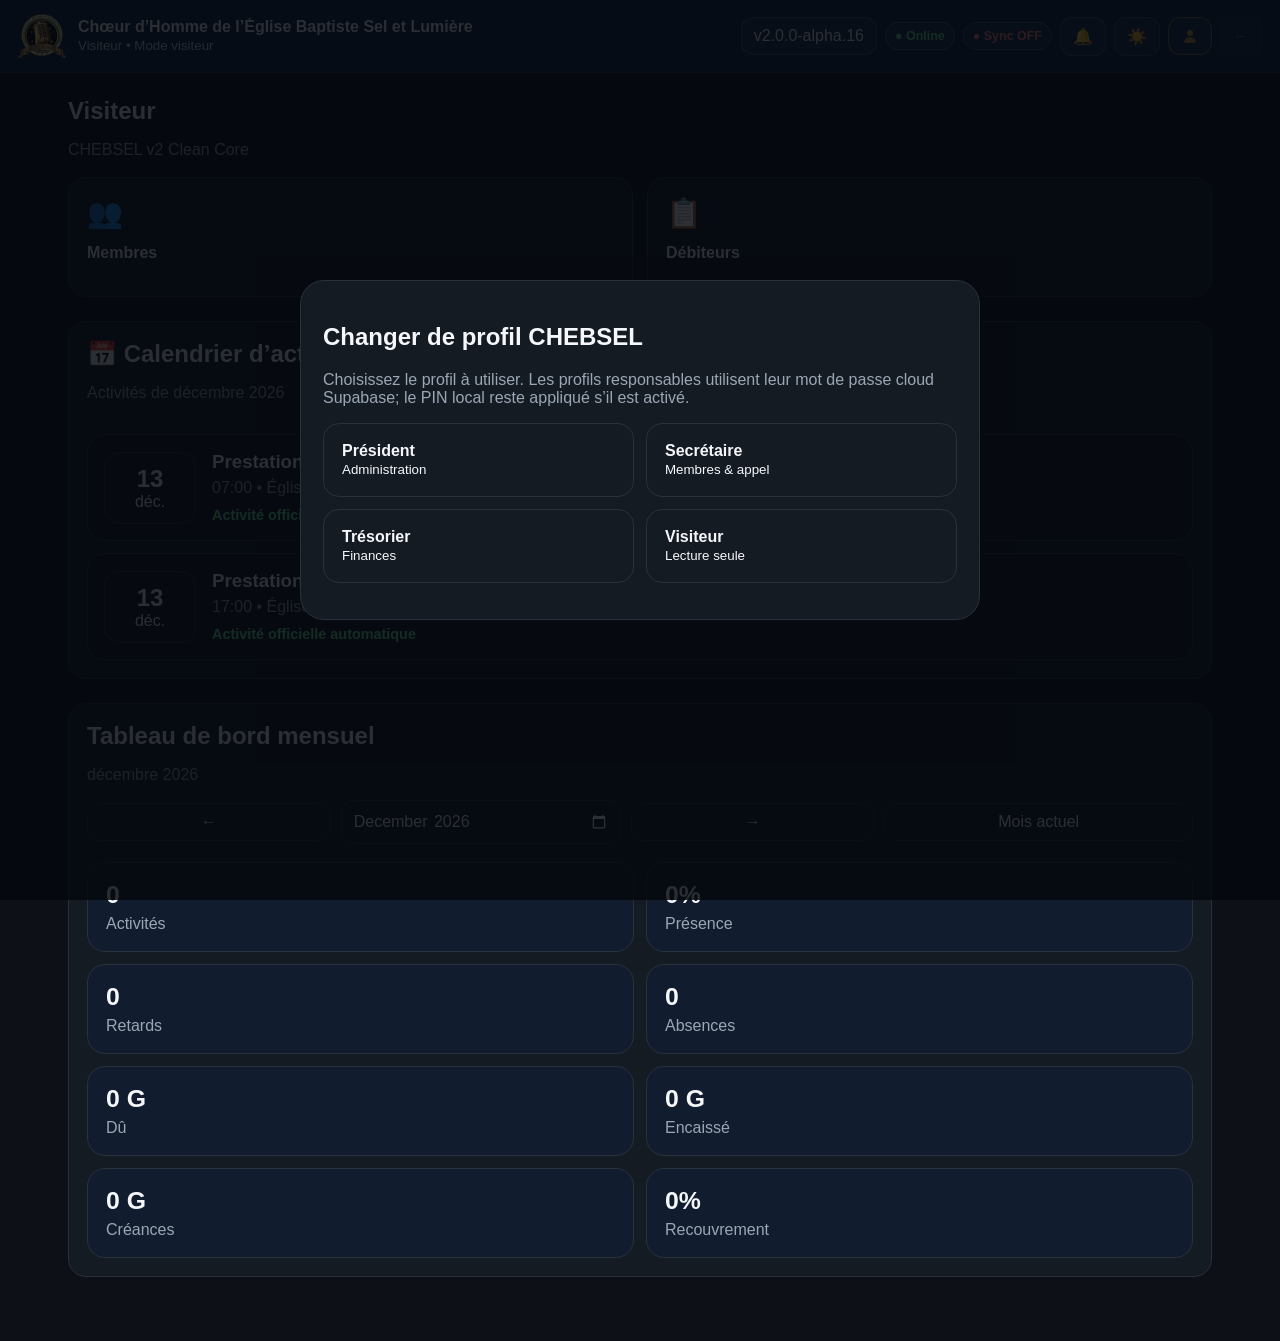
==== index.html @ 2fdabc0b "CHEBSEL v2 clean core: align index with alpha.16" ====
<!doctype html>
<html lang="fr">
<head>
  <meta charset="utf-8">
  <meta name="viewport" content="width=device-width,initial-scale=1,viewport-fit=cover">
  <meta name="theme-color" content="#102644">
  <title>CHEBSEL v2.0.0-alpha.16 — Clean Core</title>
  <link rel="manifest" href="./manifest.webmanifest">
  <link rel="icon" href="./icons/icon-192.png">
  <link rel="apple-touch-icon" href="./icons/icon-192.png">
  <link rel="stylesheet" href="./css/v2.css">
  <link rel="stylesheet" href="./css/attendance-v2.css">
  <link rel="stylesheet" href="./css/finance-v2.css">
  <link rel="stylesheet" href="./css/admin-v2.css">
  <link rel="stylesheet" href="./css/receipts-v2.css">
  <link rel="stylesheet" href="./css/history-dashboards.css">
  <link rel="stylesheet" href="./css/home-dashboard.css">
</head>
<body>
  <div id="splash" class="splash" aria-live="polite"><div class="splash-card"><img class="splash-logo" src="./icons/chebsel-logo.png" alt="CHEBSEL"><h1>CHEBSEL</h1><p class="muted">Chargement…</p></div></div>
  <div class="app-shell"><header class="topbar"><div class="brand"><img src="./icons/chebsel-logo.png" alt="Logo CHEBSEL"><div class="brand-copy"><strong>Chœur d’Homme de l’Église Baptiste Sel et Lumière</strong><small><span id="roleLabel">CHEBSEL</span> • <span id="userLabel">Chargement…</span></small></div></div><div class="top-actions"><span class="chip" id="versionChip">v2</span><span class="status-indicator" id="onlineStatus" role="status" aria-label="État réseau">● Online</span><span class="status-indicator" id="syncStatusIndicator" role="status" aria-label="État synchronisation">● Sync OFF</span><button class="icon-btn" id="notificationBtn" type="button" aria-label="Notifications" title="Notifications">🔔</button><button class="icon-btn" id="themeToggleBtn" type="button" aria-label="Mode jour / nuit" title="Mode jour / nuit">☀️</button><button class="icon-btn profile-btn" id="profileSwitchBtn" type="button" aria-label="Changer de profil" title="Changer de profil"><svg class="profile-svg" viewBox="0 0 24 24" aria-hidden="true"><circle cx="12" cy="8" r="4" fill="currentColor"></circle><path d="M4 21c.7-5 3.5-7.5 8-7.5S19.3 16 20 21" fill="currentColor"></path></svg></button><button class="icon-btn" id="globalBackBtn" type="button" aria-label="Retour" title="Retour">←</button></div></header><main class="app-main" id="appOutlet" aria-live="polite"></main></div>
  <div id="rolePicker" class="role-picker" hidden><div class="role-box"><h2>Changer de profil CHEBSEL</h2><p class="muted">Choisissez le profil à utiliser. Les profils responsables utilisent leur mot de passe cloud Supabase; le PIN local reste appliqué s’il est activé.</p><div class="role-grid" style="margin-top:16px"><button type="button" data-role="president" data-name="Président"><b>Président</b><br><small>Administration</small></button><button type="button" data-role="secretary" data-name="Secrétaire"><b>Secrétaire</b><br><small>Membres & appel</small></button><button type="button" data-role="treasurer" data-name="Trésorier"><b>Trésorier</b><br><small>Finances</small></button><button type="button" data-role="visitor" data-name="Visiteur"><b>Visiteur</b><br><small>Lecture seule</small></button></div><div class="dialog-actions" style="margin-top:14px"><button type="button" class="btn secondary" id="closeRolePickerBtn">Annuler</button></div></div></div>
  <div id="updateBanner" class="update-banner" hidden><span>Nouvelle version CHEBSEL disponible.</span><button type="button" data-update>Mizajou</button></div>
  <script type="module" src="./js/v2/app.js"></script>
  <script type="module" src="./js/v2/receipts.js"></script>
</body>
</html>
---- css/v2.css ----
:root{color-scheme:dark;--bg:#0d1117;--panel:#151b23;--navy:#102644;--gold:#c59d3f;--text:#f5f7fb;--muted:#9ba7b4;--line:#29313d;--radius:18px}[data-theme="light"]{color-scheme:light;--bg:#f4f6f9;--panel:#ffffff;--navy:#102644;--gold:#c59d3f;--text:#172033;--muted:#667085;--line:#d9dee7}*{box-sizing:border-box}html,body{margin:0;min-height:100%;background:var(--bg);color:var(--text);font-family:Inter,Segoe UI,Arial,sans-serif}button,input,select,textarea{font:inherit}.topbar{position:sticky;top:0;z-index:20;background:var(--navy);border-bottom:1px solid rgba(255,255,255,.08);padding:12px 18px;display:flex;align-items:center;justify-content:space-between;gap:12px;color:#f5f7fb}.brand{display:flex;align-items:center;gap:12px;min-width:0}.brand img{width:48px;height:48px;object-fit:contain}.brand-copy{min-width:0}.brand-copy strong{display:block;white-space:nowrap;overflow:hidden;text-overflow:ellipsis}.brand-copy small{color:#cbd5e1}.muted{color:var(--muted)}.top-actions,.member-actions{display:flex;align-items:center;gap:8px}.top-actions{flex-wrap:nowrap;white-space:nowrap}.member-actions{flex-wrap:wrap}.chip,.icon-btn,.btn{border:1px solid rgba(255,255,255,.15);background:rgba(255,255,255,.06);color:inherit;border-radius:12px;padding:9px 12px}.topbar .icon-btn,.topbar .chip{color:#f5f7fb}.btn,.icon-btn{cursor:pointer}.btn.primary{background:var(--gold);color:#111;border-color:var(--gold);font-weight:800}.btn.secondary{background:var(--panel);color:var(--text);border-color:var(--line)}.btn.warning{background:#5a3d00;color:#ffd76a;border-color:#5a3d00}.btn.danger{background:#5a1717;color:#ffb2b2;border-color:#5a1717}.icon-btn:disabled{opacity:.35;cursor:default}.status-indicator{display:inline-flex;align-items:center;gap:4px;padding:7px 9px;border:1px solid rgba(255,255,255,.14);border-radius:999px;font-size:.78rem;font-weight:800;line-height:1;background:rgba(255,255,255,.05)}.status-indicator[data-state="on"]{color:#64e58f}.status-indicator[data-state="off"]{color:#ff7b7b}.profile-btn{color:var(--gold)!important;border-color:rgba(197,157,63,.55)!important}.profile-svg{width:18px;height:18px;display:block}.app-main{max-width:1180px;margin:0 auto;padding:24px 18px 64px}.page-head{margin-bottom:18px}.split-head{display:flex;justify-content:space-between;gap:12px;align-items:flex-start}.page-head h1{margin:0 0 6px}.menu-grid{display:grid;grid-template-columns:repeat(auto-fit,minmax(190px,1fr));gap:14px}.menu-card{min-height:120px;text-align:left;border:1px solid var(--line);background:var(--panel);color:var(--text);border-radius:var(--radius);padding:18px;cursor:pointer;display:flex;flex-direction:column;gap:14px}.menu-icon{font-size:1.8rem}.menu-label{font-weight:800}.panel,.member-card{border:1px solid var(--line);background:var(--panel);border-radius:var(--radius);padding:18px}.splash{position:fixed;inset:0;z-index:100;background:var(--bg);display:grid;place-items:center}.splash-card{text-align:center}.splash-logo{width:96px;height:96px;object-fit:contain}.role-picker{position:fixed;inset:0;z-index:90;background:rgba(4,8,14,.84);display:grid;place-items:center;padding:18px}.role-picker[hidden],.splash[hidden],.update-banner[hidden]{display:none!important}.role-box{width:min(680px,100%);background:var(--panel);color:var(--text);border:1px solid var(--line);border-radius:24px;padding:22px}.role-grid{display:grid;grid-template-columns:repeat(2,minmax(0,1fr));gap:12px}.role-grid button{border:1px solid var(--line);background:var(--panel);color:var(--text);border-radius:16px;padding:18px;text-align:left;cursor:pointer}.update-banner{position:fixed;left:50%;bottom:18px;transform:translateX(-50%);z-index:80;background:#fff;color:#111;border-radius:14px;padding:10px 12px;display:flex;align-items:center;gap:12px}.member-toolbar{display:grid;grid-template-columns:1fr 220px;gap:12px;margin-bottom:12px}.member-toolbar input,.member-toolbar select,.form-grid input,.form-grid select,.form-grid textarea,.panel input,.panel select,.panel textarea{width:100%;background:var(--panel);color:var(--text);border:1px solid var(--line);border-radius:12px;padding:11px}.member-list{display:grid;gap:18px}.member-card-head{display:flex;justify-content:space-between;gap:12px}.member-card h3{margin:0 0 6px;font-size:1.4rem}.member-card-large{padding:22px}.status-badge{padding:0;border:0;background:transparent!important;border-radius:0;font-size:.9rem;font-weight:800}.is-active{color:#64e58f}.is-inactive{color:#ff7b7b}.member-stats{display:grid;grid-template-columns:repeat(5,1fr);gap:8px;margin:14px 0}.member-stats-4{grid-template-columns:repeat(2,minmax(0,1fr));gap:12px}.member-stat{background:color-mix(in srgb,var(--panel) 82%,var(--bg));border:1px solid var(--line);border-radius:16px;padding:18px;text-align:center}.member-stat b,.member-stat span{display:block}.member-stat b{font-size:1.45rem}.member-stat span{font-size:.9rem;color:var(--muted);margin-top:6px}.member-actions-wide{display:grid;grid-template-columns:repeat(4,minmax(0,1fr));gap:10px}.member-actions-wide .btn{width:100%;font-size:1rem}.profile-grid{display:grid;grid-template-columns:repeat(auto-fit,minmax(190px,1fr));gap:12px;margin-bottom:12px}.profile-field span,.profile-field strong{display:block}.member-dialog{width:min(760px,calc(100% - 24px));border:1px solid var(--line);background:var(--panel);color:var(--text);border-radius:20px;padding:20px}.member-dialog::backdrop{background:rgba(0,0,0,.7)}.dialog-head,.dialog-actions{display:flex;justify-content:space-between;gap:12px;align-items:center}.form-grid{display:grid;grid-template-columns:1fr 1fr;gap:12px;margin:18px 0}.form-grid label{display:grid;gap:6px}.form-grid .wide{grid-column:1/-1}.icon-close{border:0;background:transparent;color:var(--text);font-size:1.6rem}.report-actions{display:flex;gap:10px;flex-wrap:wrap;margin:12px 0}.report-kpis{display:grid;grid-template-columns:repeat(auto-fit,minmax(130px,1fr));gap:10px;margin:14px 0}.report-kpi{border:1px solid var(--line);border-radius:14px;padding:12px;background:color-mix(in srgb,var(--panel) 88%,var(--bg))}.report-kpi b,.report-kpi span{display:block}.report-kpi span{color:var(--muted);font-size:.82rem;margin-top:4px}.report-table-wrap{overflow:auto;border:1px solid var(--line);border-radius:14px}.report-table{width:100%;border-collapse:collapse;min-width:760px}.report-table th,.report-table td{padding:9px 10px;border-bottom:1px solid var(--line);text-align:left;white-space:nowrap}.report-table th{background:color-mix(in srgb,var(--panel) 75%,var(--bg));position:sticky;top:0}.monthly-workflow,.report-output{display:grid;gap:12px;margin-top:12px}.monthly-status{display:flex;justify-content:space-between;align-items:center;gap:12px;flex-wrap:wrap}.monthly-status h3{margin:0 0 4px}.monthly-submit{margin-top:16px}.admin-controls{display:flex;gap:12px;align-items:end;flex-wrap:wrap}.notification-badge{position:absolute;transform:translate(5px,-8px);background:#d92d20;color:#fff;border-radius:999px;min-width:18px;height:18px;font-size:11px;display:inline-grid;place-items:center}.icon-btn{position:relative}.home-calendar,.monthly-board{margin-top:24px}.home-calendar h2,.monthly-board h2{margin:0 0 6px}.calendar-list{display:grid;gap:12px;margin-top:16px}.calendar-card{display:grid;grid-template-columns:92px 1fr auto;gap:16px;align-items:center;background:color-mix(in srgb,var(--panel) 88%,var(--bg));border:1px solid var(--line);border-radius:18px;padding:16px}.calendar-date{border:1px solid var(--line);border-radius:16px;text-align:center;padding:12px}.calendar-date strong,.calendar-date span{display:block}.calendar-date strong{font-size:1.5rem}.calendar-copy h3{margin:0 0 6px}.calendar-copy p{margin:0}.calendar-actions{display:flex;gap:8px;flex-wrap:wrap}.month-picker{max-width:260px;margin:10px 0 16px}.monthly-kpis{display:grid;grid-template-columns:repeat(2,minmax(0,1fr));gap:12px}.monthly-kpi{background:#111d2e;border:1px solid var(--line);border-radius:18px;padding:18px}.monthly-kpi strong,.monthly-kpi span{display:block}.monthly-kpi strong{font-size:1.55rem}.monthly-kpi span{color:var(--muted);margin-top:6px}[data-theme="light"] .monthly-kpi{background:#f7f9fc}@media(max-width:760px){.topbar{padding:9px 10px;flex-direction:column;align-items:stretch;gap:7px}.brand img{width:38px;height:38px}.brand-copy small{display:none}.brand-copy strong{font-size:.9rem}.top-actions{width:100%;justify-content:space-between;gap:4px}.chip{display:none}.status-indicator{font-size:.68rem;padding:6px 7px}.top-actions .icon-btn{padding:7px 8px;min-width:34px;display:inline-grid;place-items:center}.profile-svg{width:17px;height:17px}.app-main{padding:18px 12px 72px}.role-grid,.form-grid{grid-template-columns:1fr}.menu-grid{grid-template-columns:1fr 1fr}.member-toolbar{grid-template-columns:1fr}.member-stats{grid-template-columns:repeat(2,1fr)}.member-actions-wide{grid-template-columns:repeat(2,1fr)}.split-head{flex-direction:column}.monthly-status{align-items:flex-start;flex-direction:column}.calendar-card{grid-template-columns:72px 1fr}.calendar-actions{grid-column:1/-1}.calendar-actions .btn{flex:1}}@media(max-width:420px){.menu-grid{grid-template-columns:1fr}.brand-copy strong{max-width:100%;font-size:.82rem}.member-actions-wide{grid-template-columns:1fr 1fr}.status-indicator{font-size:.62rem;padding:5px 5px}.top-actions .icon-btn{padding:6px 7px;min-width:31px}}
---- css/attendance-v2.css ----
.attendance-meta{display:grid;grid-template-columns:repeat(2,minmax(0,1fr));gap:12px;margin-bottom:14px}.form-field{display:flex;flex-direction:column;gap:6px;color:var(--muted);font-size:.86rem}.form-field input,.form-field select{width:100%;border:1px solid var(--line);background:#0f151d;color:var(--text);border-radius:12px;padding:11px 12px}.attendance-live-summary{border:1px solid var(--line);background:#101722;color:var(--text);border-radius:14px;padding:12px 14px;margin:12px 0;font-weight:750}.attendance-list{display:grid;gap:10px}.attendance-row{display:grid;grid-template-columns:minmax(170px,1fr) 210px 130px 120px minmax(190px,1fr);gap:10px;align-items:center;border:1px solid var(--line);background:var(--panel);border-radius:16px;padding:12px}.attendance-person{display:flex;flex-direction:column;gap:4px}.attendance-row select,.attendance-row input{width:100%;border:1px solid var(--line);background:#0f151d;color:var(--text);border-radius:11px;padding:10px 11px}.attendance-row input[readonly]{opacity:.82}.sticky-save-bar{position:sticky;bottom:10px;z-index:10;display:flex;flex-wrap:wrap;gap:10px;justify-content:flex-end;margin-top:14px;padding:10px;border:1px solid var(--line);border-radius:15px;background:rgba(16,23,34,.96);backdrop-filter:blur(10px)}.attendance-history-list{display:grid;gap:10px}.history-call{display:flex;align-items:center;justify-content:space-between;gap:14px}.history-call h3{margin:0 0 5px}.settings-form{display:grid;grid-template-columns:repeat(2,minmax(0,1fr));gap:12px;margin-bottom:12px}.punctuality-health{margin:12px 0}.health-chart{height:210px;display:flex;align-items:flex-end;gap:14px;padding:18px 8px 4px;margin-top:14px;border-top:1px solid var(--line)}.health-col{flex:1;min-width:42px;height:100%;display:flex;flex-direction:column;justify-content:flex-end;align-items:center;gap:6px}.health-col b{font-size:.78rem}.health-col span{font-size:.75rem;color:var(--muted)}.health-bar{width:min(54px,80%);min-height:4px;border-radius:8px 8px 3px 3px;background:var(--gold);transition:height .2s ease}.route-loading{text-align:center;color:var(--muted)}@media(max-width:980px){.attendance-row{grid-template-columns:minmax(160px,1fr) 200px 120px 110px}.attendance-row>input:last-child{grid-column:1/-1}}@media(max-width:800px){.attendance-row{grid-template-columns:1fr 1fr}.attendance-person{grid-column:1/-1}.attendance-row>input:last-child{grid-column:1/-1}.attendance-meta,.settings-form{grid-template-columns:1fr}.history-call{align-items:stretch;flex-direction:column}.history-call .btn{align-self:flex-start}.health-chart{gap:7px}}@media(max-width:520px){.attendance-row{grid-template-columns:1fr;padding:10px}.attendance-person,.attendance-row>input:last-child{grid-column:auto}.sticky-save-bar{bottom:6px}.sticky-save-bar .btn{flex:1 1 150px}.attendance-live-summary{font-size:.9rem}.health-chart{height:180px;overflow-x:auto;justify-content:flex-start}.health-col{min-width:54px}}
---- css/finance-v2.css ----
.finance-form{margin-bottom:14px}.finance-search{width:100%;max-width:420px;border:1px solid var(--line);background:#0f151d;color:var(--text);border-radius:12px;padding:11px 12px;margin-bottom:14px}.debtor-list,.finance-list,.finance-history,.finance-report{display:grid;gap:12px}.debtor-row,.finance-row{display:flex;align-items:center;justify-content:space-between;gap:14px}.debt-amount{font-size:1.05rem}.bar-chart{display:grid;gap:12px;margin-top:16px}.bar-row{display:grid;grid-template-columns:90px 1fr 110px;align-items:center;gap:10px}.bar-track{height:12px;border-radius:999px;background:#0f151d;overflow:hidden;border:1px solid var(--line)}.bar-track i{display:block;height:100%;background:var(--gold);border-radius:999px}.report-controls{display:flex;align-items:end;gap:12px;flex-wrap:wrap;margin-bottom:14px}.report-controls label{display:grid;gap:6px;color:var(--muted)}.report-controls input{border:1px solid var(--line);background:#0f151d;color:var(--text);border-radius:11px;padding:9px 10px}.expense-entry-form{margin-bottom:14px}.expense-card{display:flex;align-items:flex-start;justify-content:space-between;gap:16px}.expense-copy{display:grid;gap:5px}.expense-actions{display:flex;align-items:center;gap:12px;flex-wrap:wrap}.finance-report-document{overflow:hidden}.report-title h2{margin:0}.report-title p{color:var(--muted);margin:6px 0 0}.report-summary{display:grid;grid-template-columns:repeat(3,minmax(0,1fr));gap:10px;margin:16px 0}.report-summary>div{background:#0f151d;border:1px solid var(--line);border-radius:14px;padding:14px;display:grid;gap:4px}.report-summary b{font-size:1.2rem}.report-summary span{color:var(--muted)}.table-wrap{overflow:auto}.finance-report-table{width:100%;border-collapse:collapse;min-width:650px}.finance-report-table th,.finance-report-table td{padding:10px;border-bottom:1px solid var(--line);text-align:left;vertical-align:top}.finance-report-table th{color:var(--muted);font-size:.82rem}.finance-report-table td:last-child,.finance-report-table th:last-child{text-align:right;white-space:nowrap}@media(max-width:600px){.debtor-row,.finance-row{align-items:flex-start;flex-direction:column}.bar-row{grid-template-columns:70px 1fr}.bar-row b{grid-column:2}.report-controls{align-items:stretch;flex-direction:column}.report-controls .btn{width:100%}.expense-card{flex-direction:column}.expense-actions{width:100%;justify-content:space-between}.report-summary{grid-template-columns:1fr}}
---- css/admin-v2.css ----
html[data-theme="light"]{--bg:#f4f6f9;--panel:#fff;--navy:#102644;--gold:#b88622;--text:#172033;--muted:#667085;--line:#d8dee8;color-scheme:light}html[data-theme="light"] body{background:var(--bg);color:var(--text)}html[data-theme="light"] .menu-card,html[data-theme="light"] .panel,html[data-theme="light"] .member-card,html[data-theme="light"] .role-box{background:#fff;color:var(--text)}html[data-theme="light"] input,html[data-theme="light"] select,html[data-theme="light"] textarea{background:#fff!important;color:var(--text)!important}.notification-badge{position:absolute;top:-5px;right:-5px;min-width:19px;height:19px;padding:0 5px;border-radius:999px;background:#dc3545;color:#fff;font-size:.7rem;font-weight:800;display:grid;place-items:center;border:2px solid var(--navy)}#notificationBtn{position:relative}#notificationBtn.has-unread{border-color:#ff8794}.admin-list{display:grid;gap:12px}.admin-controls{display:flex;gap:10px;flex-wrap:wrap;margin-bottom:14px}.admin-controls input,.admin-controls select{border:1px solid var(--line);background:#0f151d;color:var(--text);border-radius:12px;padding:10px 12px}.admin-kpis{display:grid;grid-template-columns:repeat(6,minmax(0,1fr));gap:10px;margin-bottom:14px}.admin-kpi span,.admin-kpi strong{display:block}.admin-kpi strong{font-size:1.15rem;margin-top:5px}.notification-card.is-unread{border-color:#c59d3f}.notification-card h3,.admin-list h3{margin:0 0 5px}.admin-list .panel p:last-child{margin-bottom:0}.page-head.split-head{display:flex;justify-content:space-between;align-items:flex-start;gap:12px}@media(max-width:850px){.admin-kpis{grid-template-columns:repeat(3,minmax(0,1fr))}}@media(max-width:520px){.admin-kpis{grid-template-columns:repeat(2,minmax(0,1fr))}.page-head.split-head{flex-direction:column}.notification-card .split-head{flex-direction:column}.notification-card .btn{width:100%}}
---- css/receipts-v2.css ----
.receipt-prompt{position:fixed;left:50%;bottom:18px;transform:translateX(-50%);z-index:120;width:min(760px,calc(100vw - 24px));border:1px solid var(--line);background:var(--panel);color:var(--text);border-radius:18px;padding:14px 16px;box-shadow:0 18px 55px rgba(0,0,0,.42);display:flex;align-items:center;justify-content:space-between;gap:16px}.receipt-prompt>div:first-child{display:flex;flex-direction:column;gap:4px}.receipt-prompt>div:last-child{display:flex;gap:8px;flex-wrap:wrap}.receipt-prompt span{color:var(--muted);font-size:.88rem}@media(max-width:620px){.receipt-prompt{align-items:stretch;flex-direction:column}.receipt-prompt>div:last-child{display:grid;grid-template-columns:1fr}.receipt-prompt .btn{width:100%}}
---- css/history-dashboards.css ----
.history-dashboard-page{max-width:980px;margin:0 auto}.history-kpi-panel{display:grid;gap:16px;padding:26px;margin:18px 0 28px;border-top:4px solid #4da3ff}.history-kpis-finance{grid-template-columns:repeat(3,minmax(0,1fr))}.history-kpis-punctuality{grid-template-columns:repeat(3,minmax(0,1fr))}.history-kpi{min-height:112px;border:1px solid var(--line);border-radius:20px;background:#101722;display:flex;flex-direction:column;align-items:center;justify-content:center;text-align:center;padding:18px}.history-kpi b{font-size:2rem;line-height:1.05}.history-kpi span{margin-top:10px;color:var(--muted);font-weight:700;font-size:1.05rem}.history-chart-card{padding:28px;margin-bottom:26px}.history-chart-card h2{font-size:1.7rem;line-height:1.2;margin:0 0 18px}.history-legend{display:flex;flex-wrap:wrap;gap:14px 18px;color:var(--muted);margin-bottom:24px}.history-legend span{display:inline-flex;align-items:center;gap:7px}.history-legend i{width:11px;height:11px;border-radius:3px;display:inline-block}.legend-income i,.legend-presence i{background:#168a52}.legend-expenses i,.legend-absence i{background:#d62f2f}.legend-net i,.legend-late i{background:#d3a63e}.legend-debt i,.legend-punctuality i{background:#2f6ee8}.history-multi-chart{height:300px;display:grid;grid-template-columns:repeat(6,minmax(42px,1fr));gap:10px;align-items:end;padding:20px 8px 4px;border-bottom:1px solid var(--line)}.history-month-group{height:100%;display:flex;flex-direction:column;justify-content:flex-end;align-items:center;gap:9px}.history-month-bars{height:240px;width:100%;display:flex;align-items:flex-end;justify-content:center;gap:3px}.history-bar{display:block;width:min(18%,15px);min-height:2px;border-radius:4px 4px 1px 1px}.series-income,.series-presence{background:#168a52}.series-expenses,.series-absence{background:#d62f2f}.series-net,.series-late{background:#d3a63e}.series-debt,.series-punctuality{background:#2f6ee8}.history-month-group>span{color:var(--muted);font-size:.82rem}.history-call-list{display:grid;gap:10px}.history-call-summary{display:flex;align-items:center;justify-content:space-between;gap:14px}.history-call-summary h3{margin:0 0 5px}.history-call-summary p{margin:0}@media(max-width:700px){.history-kpis-finance,.history-kpis-punctuality{grid-template-columns:repeat(2,minmax(0,1fr))}.history-kpi{min-height:105px}.history-kpi b{font-size:1.7rem}.history-chart-card{padding:22px}.history-chart-card h2{font-size:1.45rem}.history-multi-chart{height:270px;gap:5px}.history-month-bars{height:210px}.history-call-summary{align-items:stretch;flex-direction:column}.history-call-summary .btn{align-self:flex-start}}@media(max-width:430px){.history-dashboard-page{padding-inline:4px}.history-kpi-panel{padding:18px;gap:12px}.history-kpi{padding:14px;min-height:96px}.history-kpi b{font-size:1.5rem}.history-kpi span{font-size:.92rem}.history-chart-card{padding:18px}.history-multi-chart{padding-inline:0;grid-template-columns:repeat(6,minmax(32px,1fr))}.history-bar{width:min(20%,11px)}}
---- css/home-dashboard.css ----
.month-nav{display:grid;grid-template-columns:auto minmax(180px,280px) auto auto;gap:10px;align-items:center;margin:14px 0 18px}.month-nav .month-picker{max-width:none;margin:0}.calendar-card.is-cancelled{opacity:.78;border-style:dashed}.calendar-card.is-cancelled .calendar-copy h3{text-decoration:line-through}.calendar-cancel-reason{margin:10px 0 4px!important;color:#ff9f9f;font-weight:800}.calendar-copy .status-badge{display:inline-block;margin-top:10px}@media(max-width:650px){.month-nav{grid-template-columns:56px 1fr 56px}.month-nav .btn:last-child{grid-column:1/-1;width:100%}}
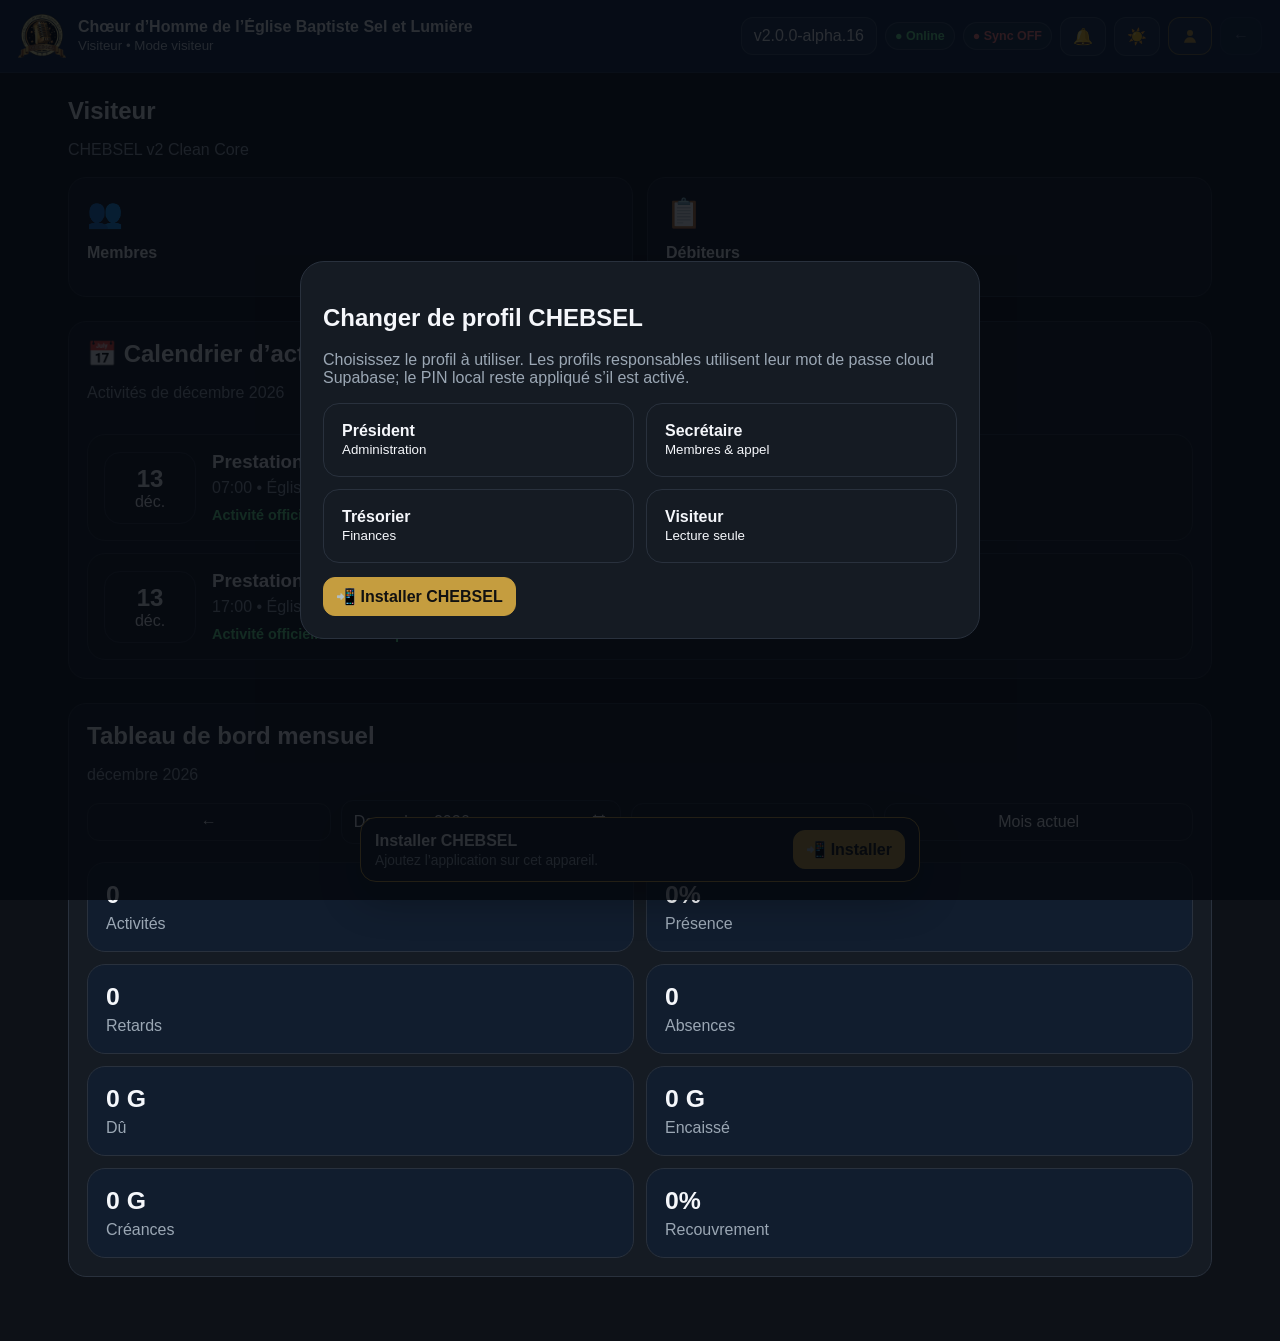
==== commit e07a6482: "CHEBSEL v2 clean core: expose install action and bump alpha.17" ====
--- a/index.html
+++ b/index.html
@@ -4,7 +4,7 @@
   <meta charset="utf-8">
   <meta name="viewport" content="width=device-width,initial-scale=1,viewport-fit=cover">
   <meta name="theme-color" content="#102644">
-  <title>CHEBSEL v2.0.0-alpha.16 — Clean Core</title>
+  <title>CHEBSEL v2.0.0-alpha.17 — Clean Core</title>
   <link rel="manifest" href="./manifest.webmanifest">
   <link rel="icon" href="./icons/icon-192.png">
   <link rel="apple-touch-icon" href="./icons/icon-192.png">
@@ -15,13 +15,16 @@
   <link rel="stylesheet" href="./css/receipts-v2.css">
   <link rel="stylesheet" href="./css/history-dashboards.css">
   <link rel="stylesheet" href="./css/home-dashboard.css">
+  <link rel="stylesheet" href="./css/install-v2.css">
 </head>
 <body>
   <div id="splash" class="splash" aria-live="polite"><div class="splash-card"><img class="splash-logo" src="./icons/chebsel-logo.png" alt="CHEBSEL"><h1>CHEBSEL</h1><p class="muted">Chargement…</p></div></div>
   <div class="app-shell"><header class="topbar"><div class="brand"><img src="./icons/chebsel-logo.png" alt="Logo CHEBSEL"><div class="brand-copy"><strong>Chœur d’Homme de l’Église Baptiste Sel et Lumière</strong><small><span id="roleLabel">CHEBSEL</span> • <span id="userLabel">Chargement…</span></small></div></div><div class="top-actions"><span class="chip" id="versionChip">v2</span><span class="status-indicator" id="onlineStatus" role="status" aria-label="État réseau">● Online</span><span class="status-indicator" id="syncStatusIndicator" role="status" aria-label="État synchronisation">● Sync OFF</span><button class="icon-btn" id="notificationBtn" type="button" aria-label="Notifications" title="Notifications">🔔</button><button class="icon-btn" id="themeToggleBtn" type="button" aria-label="Mode jour / nuit" title="Mode jour / nuit">☀️</button><button class="icon-btn profile-btn" id="profileSwitchBtn" type="button" aria-label="Changer de profil" title="Changer de profil"><svg class="profile-svg" viewBox="0 0 24 24" aria-hidden="true"><circle cx="12" cy="8" r="4" fill="currentColor"></circle><path d="M4 21c.7-5 3.5-7.5 8-7.5S19.3 16 20 21" fill="currentColor"></path></svg></button><button class="icon-btn" id="globalBackBtn" type="button" aria-label="Retour" title="Retour">←</button></div></header><main class="app-main" id="appOutlet" aria-live="polite"></main></div>
-  <div id="rolePicker" class="role-picker" hidden><div class="role-box"><h2>Changer de profil CHEBSEL</h2><p class="muted">Choisissez le profil à utiliser. Les profils responsables utilisent leur mot de passe cloud Supabase; le PIN local reste appliqué s’il est activé.</p><div class="role-grid" style="margin-top:16px"><button type="button" data-role="president" data-name="Président"><b>Président</b><br><small>Administration</small></button><button type="button" data-role="secretary" data-name="Secrétaire"><b>Secrétaire</b><br><small>Membres & appel</small></button><button type="button" data-role="treasurer" data-name="Trésorier"><b>Trésorier</b><br><small>Finances</small></button><button type="button" data-role="visitor" data-name="Visiteur"><b>Visiteur</b><br><small>Lecture seule</small></button></div><div class="dialog-actions" style="margin-top:14px"><button type="button" class="btn secondary" id="closeRolePickerBtn">Annuler</button></div></div></div>
+  <div id="rolePicker" class="role-picker" hidden><div class="role-box"><h2>Changer de profil CHEBSEL</h2><p class="muted">Choisissez le profil à utiliser. Les profils responsables utilisent leur mot de passe cloud Supabase; le PIN local reste appliqué s’il est activé.</p><div class="role-grid"><button type="button" data-role="president" data-name="Président"><b>Président</b><br><small>Administration</small></button><button type="button" data-role="secretary" data-name="Secrétaire"><b>Secrétaire</b><br><small>Membres & appel</small></button><button type="button" data-role="treasurer" data-name="Trésorier"><b>Trésorier</b><br><small>Finances</small></button><button type="button" data-role="visitor" data-name="Visiteur"><b>Visiteur</b><br><small>Lecture seule</small></button></div><div class="dialog-actions role-footer"><button type="button" class="btn primary" id="installFromRoleBtn" hidden>📲 Installer CHEBSEL</button><button type="button" class="btn secondary" id="closeRolePickerBtn">Annuler</button></div></div></div>
+  <div id="installBanner" class="install-banner" hidden><div><strong>Installer CHEBSEL</strong><span>Ajoutez l’application sur cet appareil.</span></div><button type="button" class="btn primary" id="installAppBtn">📲 Installer</button></div>
   <div id="updateBanner" class="update-banner" hidden><span>Nouvelle version CHEBSEL disponible.</span><button type="button" data-update>Mizajou</button></div>
   <script type="module" src="./js/v2/app.js"></script>
   <script type="module" src="./js/v2/receipts.js"></script>
+  <script type="module" src="./js/v2/install.js"></script>
 </body>
 </html>
--- a/css/install-v2.css
+++ b/css/install-v2.css
@@ -0,0 +1 @@
+.install-banner{position:fixed;left:50%;bottom:18px;transform:translateX(-50%);z-index:78;width:min(560px,calc(100% - 24px));background:var(--panel);color:var(--text);border:1px solid var(--gold);border-radius:16px;padding:12px 14px;display:flex;align-items:center;justify-content:space-between;gap:14px;box-shadow:0 16px 40px rgba(0,0,0,.3)}.install-banner[hidden]{display:none!important}.install-banner strong,.install-banner span{display:block}.install-banner span{margin-top:3px;color:var(--muted);font-size:.86rem}.role-footer{margin-top:14px;flex-wrap:wrap}.role-footer #installFromRoleBtn{margin-right:auto}@media(max-width:560px){.install-banner{align-items:stretch;flex-direction:column;bottom:10px}.install-banner .btn{width:100%}.role-footer{align-items:stretch;flex-direction:column}.role-footer .btn{width:100%}}
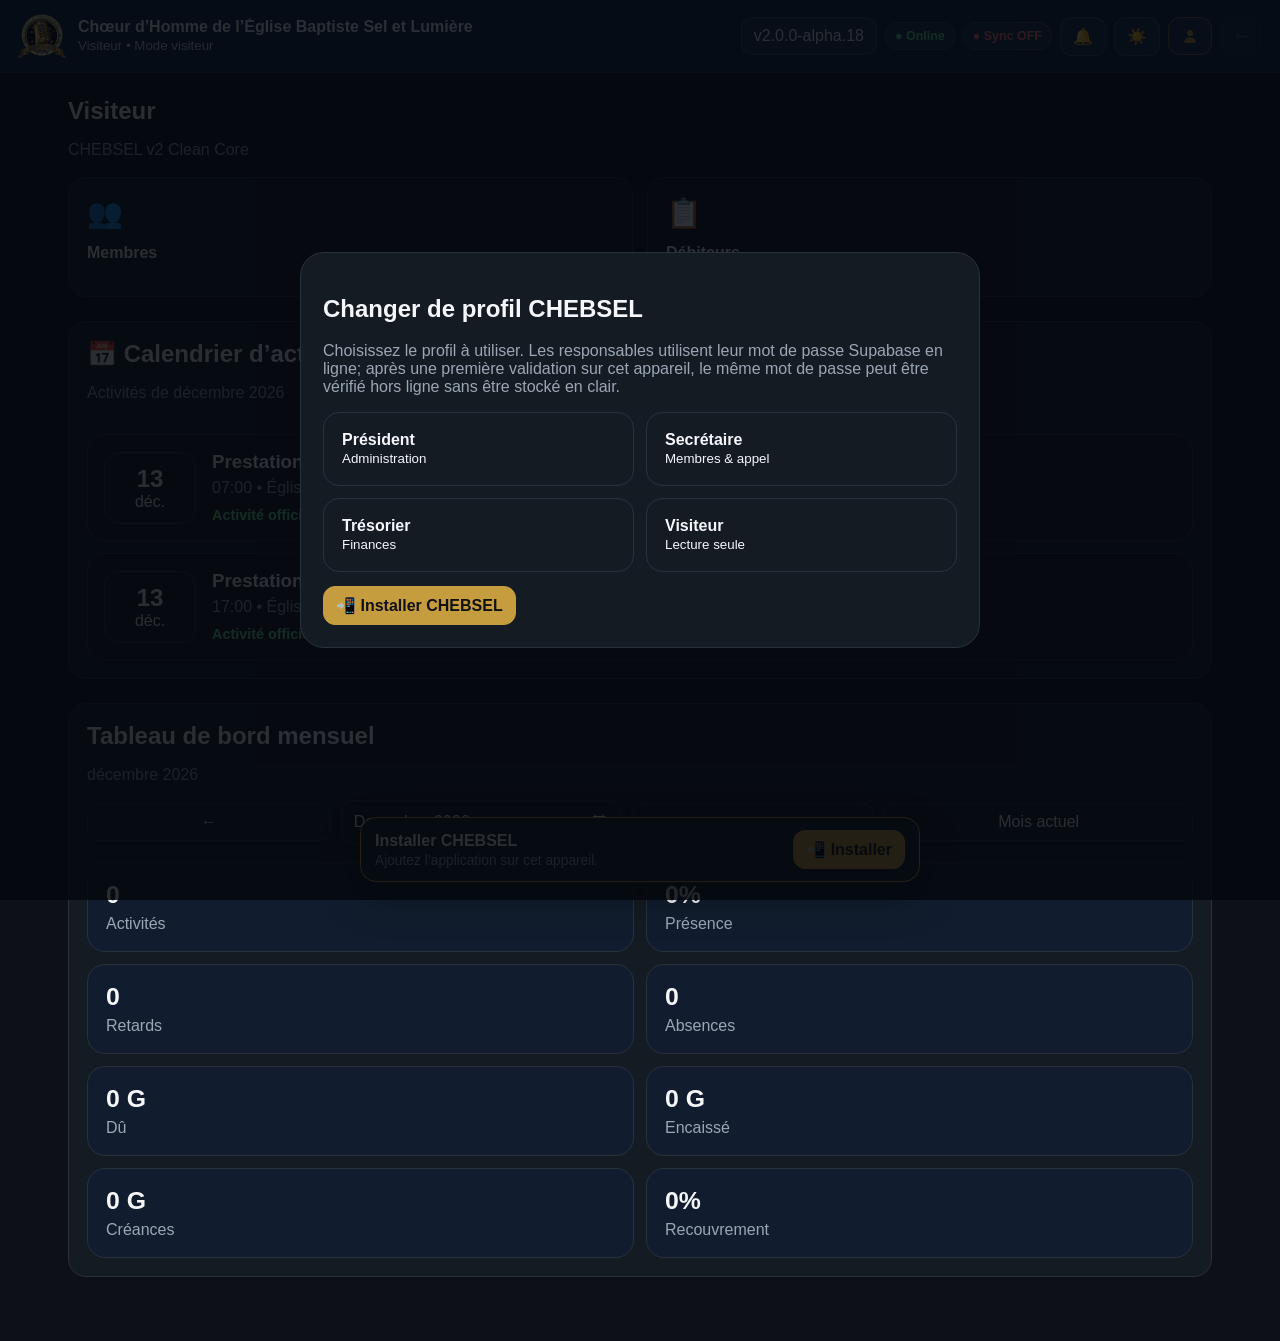
==== commit 0e7d3dc2: "CHEBSEL v2 clean core: align index with alpha.18" ====
--- a/index.html
+++ b/index.html
@@ -4,7 +4,7 @@
   <meta charset="utf-8">
   <meta name="viewport" content="width=device-width,initial-scale=1,viewport-fit=cover">
   <meta name="theme-color" content="#102644">
-  <title>CHEBSEL v2.0.0-alpha.17 — Clean Core</title>
+  <title>CHEBSEL v2.0.0-alpha.18 — Clean Core</title>
   <link rel="manifest" href="./manifest.webmanifest">
   <link rel="icon" href="./icons/icon-192.png">
   <link rel="apple-touch-icon" href="./icons/icon-192.png">
@@ -20,7 +20,7 @@
 <body>
   <div id="splash" class="splash" aria-live="polite"><div class="splash-card"><img class="splash-logo" src="./icons/chebsel-logo.png" alt="CHEBSEL"><h1>CHEBSEL</h1><p class="muted">Chargement…</p></div></div>
   <div class="app-shell"><header class="topbar"><div class="brand"><img src="./icons/chebsel-logo.png" alt="Logo CHEBSEL"><div class="brand-copy"><strong>Chœur d’Homme de l’Église Baptiste Sel et Lumière</strong><small><span id="roleLabel">CHEBSEL</span> • <span id="userLabel">Chargement…</span></small></div></div><div class="top-actions"><span class="chip" id="versionChip">v2</span><span class="status-indicator" id="onlineStatus" role="status" aria-label="État réseau">● Online</span><span class="status-indicator" id="syncStatusIndicator" role="status" aria-label="État synchronisation">● Sync OFF</span><button class="icon-btn" id="notificationBtn" type="button" aria-label="Notifications" title="Notifications">🔔</button><button class="icon-btn" id="themeToggleBtn" type="button" aria-label="Mode jour / nuit" title="Mode jour / nuit">☀️</button><button class="icon-btn profile-btn" id="profileSwitchBtn" type="button" aria-label="Changer de profil" title="Changer de profil"><svg class="profile-svg" viewBox="0 0 24 24" aria-hidden="true"><circle cx="12" cy="8" r="4" fill="currentColor"></circle><path d="M4 21c.7-5 3.5-7.5 8-7.5S19.3 16 20 21" fill="currentColor"></path></svg></button><button class="icon-btn" id="globalBackBtn" type="button" aria-label="Retour" title="Retour">←</button></div></header><main class="app-main" id="appOutlet" aria-live="polite"></main></div>
-  <div id="rolePicker" class="role-picker" hidden><div class="role-box"><h2>Changer de profil CHEBSEL</h2><p class="muted">Choisissez le profil à utiliser. Les profils responsables utilisent leur mot de passe cloud Supabase; le PIN local reste appliqué s’il est activé.</p><div class="role-grid"><button type="button" data-role="president" data-name="Président"><b>Président</b><br><small>Administration</small></button><button type="button" data-role="secretary" data-name="Secrétaire"><b>Secrétaire</b><br><small>Membres & appel</small></button><button type="button" data-role="treasurer" data-name="Trésorier"><b>Trésorier</b><br><small>Finances</small></button><button type="button" data-role="visitor" data-name="Visiteur"><b>Visiteur</b><br><small>Lecture seule</small></button></div><div class="dialog-actions role-footer"><button type="button" class="btn primary" id="installFromRoleBtn" hidden>📲 Installer CHEBSEL</button><button type="button" class="btn secondary" id="closeRolePickerBtn">Annuler</button></div></div></div>
+  <div id="rolePicker" class="role-picker" hidden><div class="role-box"><h2>Changer de profil CHEBSEL</h2><p class="muted">Choisissez le profil à utiliser. Les responsables utilisent leur mot de passe Supabase en ligne; après une première validation sur cet appareil, le même mot de passe peut être vérifié hors ligne sans être stocké en clair.</p><div class="role-grid"><button type="button" data-role="president" data-name="Président"><b>Président</b><br><small>Administration</small></button><button type="button" data-role="secretary" data-name="Secrétaire"><b>Secrétaire</b><br><small>Membres & appel</small></button><button type="button" data-role="treasurer" data-name="Trésorier"><b>Trésorier</b><br><small>Finances</small></button><button type="button" data-role="visitor" data-name="Visiteur"><b>Visiteur</b><br><small>Lecture seule</small></button></div><div class="dialog-actions role-footer"><button type="button" class="btn primary" id="installFromRoleBtn" hidden>📲 Installer CHEBSEL</button><button type="button" class="btn secondary" id="closeRolePickerBtn">Annuler</button></div></div></div>
   <div id="installBanner" class="install-banner" hidden><div><strong>Installer CHEBSEL</strong><span>Ajoutez l’application sur cet appareil.</span></div><button type="button" class="btn primary" id="installAppBtn">📲 Installer</button></div>
   <div id="updateBanner" class="update-banner" hidden><span>Nouvelle version CHEBSEL disponible.</span><button type="button" data-update>Mizajou</button></div>
   <script type="module" src="./js/v2/app.js"></script>
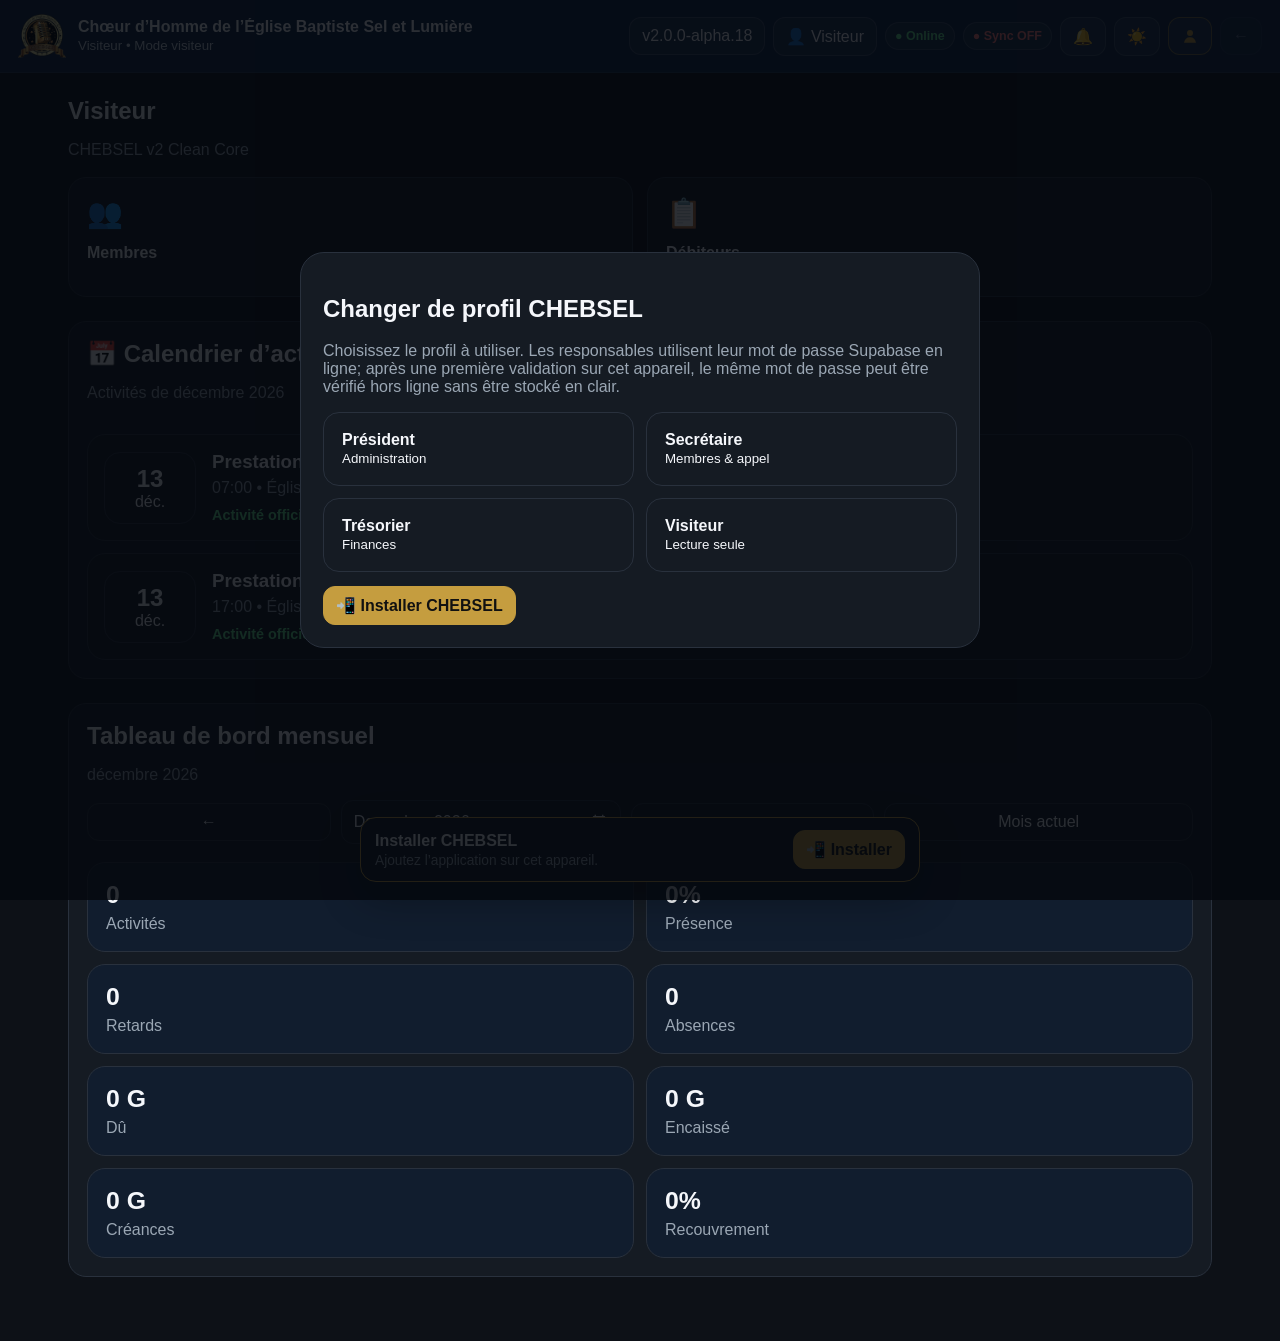
==== commit 0e4094c6: "CHEBSEL v2 clean core: show connected profile and bump alpha.19" ====
--- a/index.html
+++ b/index.html
@@ -4,7 +4,7 @@
   <meta charset="utf-8">
   <meta name="viewport" content="width=device-width,initial-scale=1,viewport-fit=cover">
   <meta name="theme-color" content="#102644">
-  <title>CHEBSEL v2.0.0-alpha.18 — Clean Core</title>
+  <title>CHEBSEL v2.0.0-alpha.19 — Clean Core</title>
   <link rel="manifest" href="./manifest.webmanifest">
   <link rel="icon" href="./icons/icon-192.png">
   <link rel="apple-touch-icon" href="./icons/icon-192.png">
@@ -19,7 +19,7 @@
 </head>
 <body>
   <div id="splash" class="splash" aria-live="polite"><div class="splash-card"><img class="splash-logo" src="./icons/chebsel-logo.png" alt="CHEBSEL"><h1>CHEBSEL</h1><p class="muted">Chargement…</p></div></div>
-  <div class="app-shell"><header class="topbar"><div class="brand"><img src="./icons/chebsel-logo.png" alt="Logo CHEBSEL"><div class="brand-copy"><strong>Chœur d’Homme de l’Église Baptiste Sel et Lumière</strong><small><span id="roleLabel">CHEBSEL</span> • <span id="userLabel">Chargement…</span></small></div></div><div class="top-actions"><span class="chip" id="versionChip">v2</span><span class="status-indicator" id="onlineStatus" role="status" aria-label="État réseau">● Online</span><span class="status-indicator" id="syncStatusIndicator" role="status" aria-label="État synchronisation">● Sync OFF</span><button class="icon-btn" id="notificationBtn" type="button" aria-label="Notifications" title="Notifications">🔔</button><button class="icon-btn" id="themeToggleBtn" type="button" aria-label="Mode jour / nuit" title="Mode jour / nuit">☀️</button><button class="icon-btn profile-btn" id="profileSwitchBtn" type="button" aria-label="Changer de profil" title="Changer de profil"><svg class="profile-svg" viewBox="0 0 24 24" aria-hidden="true"><circle cx="12" cy="8" r="4" fill="currentColor"></circle><path d="M4 21c.7-5 3.5-7.5 8-7.5S19.3 16 20 21" fill="currentColor"></path></svg></button><button class="icon-btn" id="globalBackBtn" type="button" aria-label="Retour" title="Retour">←</button></div></header><main class="app-main" id="appOutlet" aria-live="polite"></main></div>
+  <div class="app-shell"><header class="topbar"><div class="brand"><img src="./icons/chebsel-logo.png" alt="Logo CHEBSEL"><div class="brand-copy"><strong>Chœur d’Homme de l’Église Baptiste Sel et Lumière</strong><small><span id="roleLabel">CHEBSEL</span> • <span id="userLabel">Chargement…</span></small></div></div><div class="top-actions"><span class="chip" id="versionChip">v2</span><span class="chip" id="connectedProfileChip" aria-label="Profil connecté">👤 Visiteur</span><span class="status-indicator" id="onlineStatus" role="status" aria-label="État réseau">● Online</span><span class="status-indicator" id="syncStatusIndicator" role="status" aria-label="État synchronisation">● Sync OFF</span><button class="icon-btn" id="notificationBtn" type="button" aria-label="Notifications" title="Notifications">🔔</button><button class="icon-btn" id="themeToggleBtn" type="button" aria-label="Mode jour / nuit" title="Mode jour / nuit">☀️</button><button class="icon-btn profile-btn" id="profileSwitchBtn" type="button" aria-label="Changer de profil" title="Changer de profil"><svg class="profile-svg" viewBox="0 0 24 24" aria-hidden="true"><circle cx="12" cy="8" r="4" fill="currentColor"></circle><path d="M4 21c.7-5 3.5-7.5 8-7.5S19.3 16 20 21" fill="currentColor"></path></svg></button><button class="icon-btn" id="globalBackBtn" type="button" aria-label="Retour" title="Retour">←</button></div></header><main class="app-main" id="appOutlet" aria-live="polite"></main></div>
   <div id="rolePicker" class="role-picker" hidden><div class="role-box"><h2>Changer de profil CHEBSEL</h2><p class="muted">Choisissez le profil à utiliser. Les responsables utilisent leur mot de passe Supabase en ligne; après une première validation sur cet appareil, le même mot de passe peut être vérifié hors ligne sans être stocké en clair.</p><div class="role-grid"><button type="button" data-role="president" data-name="Président"><b>Président</b><br><small>Administration</small></button><button type="button" data-role="secretary" data-name="Secrétaire"><b>Secrétaire</b><br><small>Membres & appel</small></button><button type="button" data-role="treasurer" data-name="Trésorier"><b>Trésorier</b><br><small>Finances</small></button><button type="button" data-role="visitor" data-name="Visiteur"><b>Visiteur</b><br><small>Lecture seule</small></button></div><div class="dialog-actions role-footer"><button type="button" class="btn primary" id="installFromRoleBtn" hidden>📲 Installer CHEBSEL</button><button type="button" class="btn secondary" id="closeRolePickerBtn">Annuler</button></div></div></div>
   <div id="installBanner" class="install-banner" hidden><div><strong>Installer CHEBSEL</strong><span>Ajoutez l’application sur cet appareil.</span></div><button type="button" class="btn primary" id="installAppBtn">📲 Installer</button></div>
   <div id="updateBanner" class="update-banner" hidden><span>Nouvelle version CHEBSEL disponible.</span><button type="button" data-update>Mizajou</button></div>
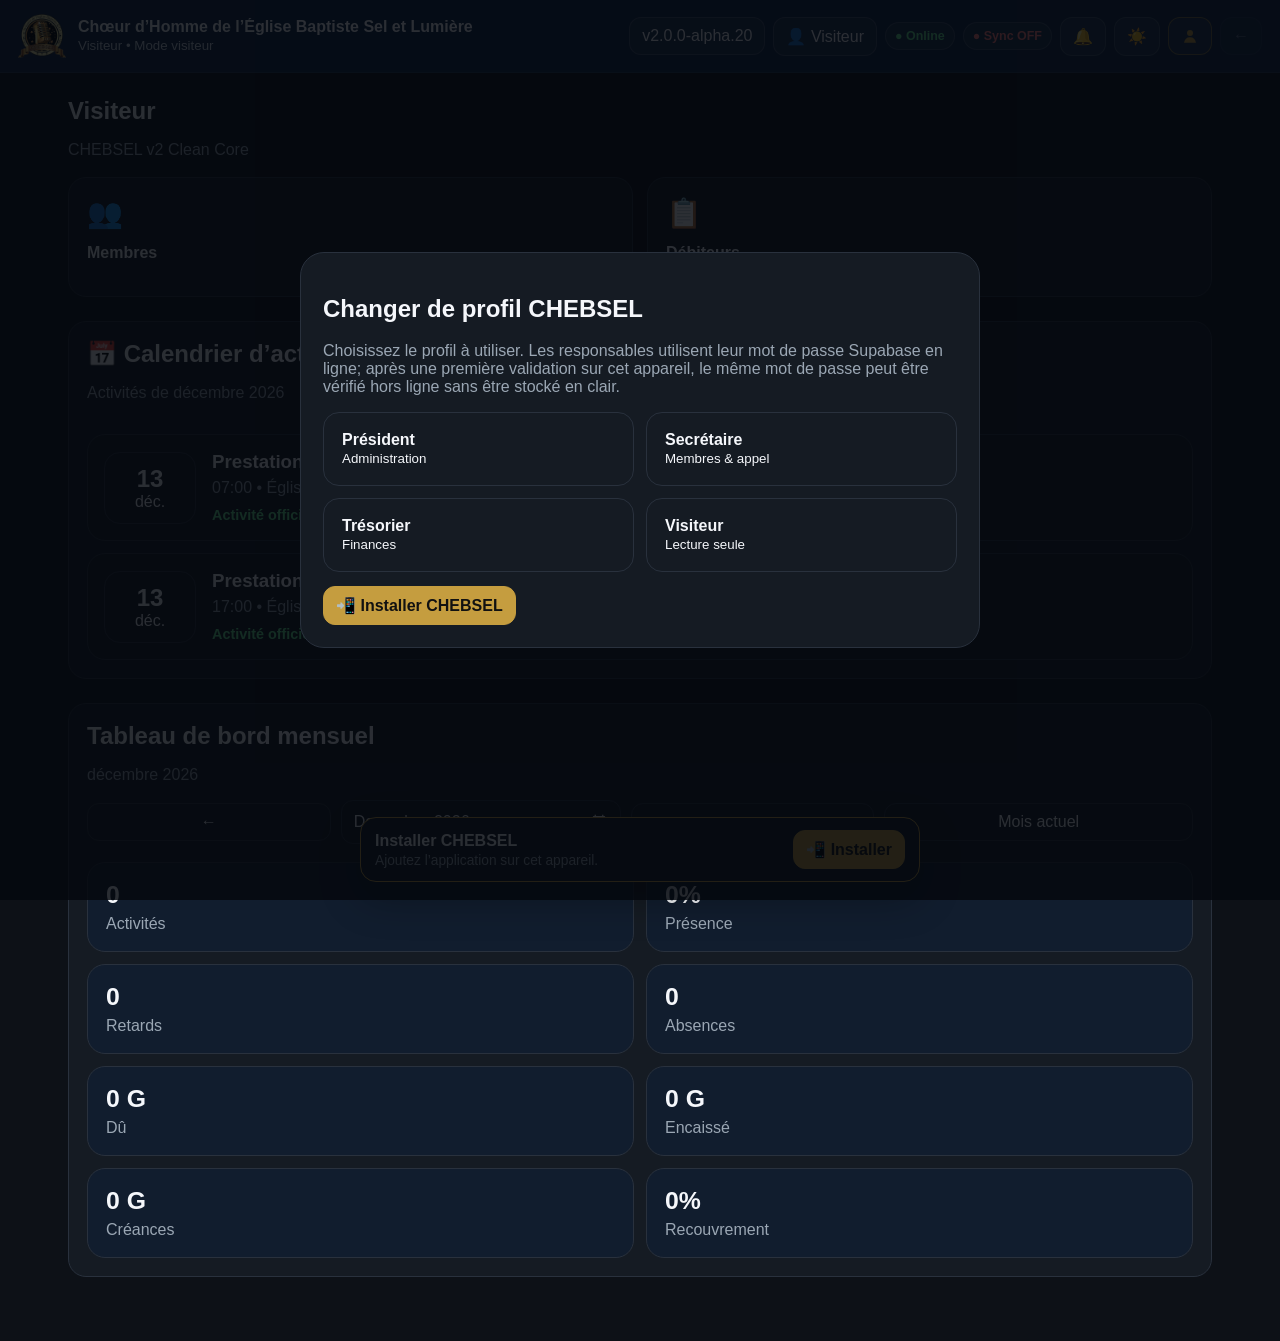
==== commit 9d72907f: "CHEBSEL v2 clean core: align index with alpha.20" ====
--- a/index.html
+++ b/index.html
@@ -4,7 +4,7 @@
   <meta charset="utf-8">
   <meta name="viewport" content="width=device-width,initial-scale=1,viewport-fit=cover">
   <meta name="theme-color" content="#102644">
-  <title>CHEBSEL v2.0.0-alpha.19 — Clean Core</title>
+  <title>CHEBSEL v2.0.0-alpha.20 — Clean Core</title>
   <link rel="manifest" href="./manifest.webmanifest">
   <link rel="icon" href="./icons/icon-192.png">
   <link rel="apple-touch-icon" href="./icons/icon-192.png">
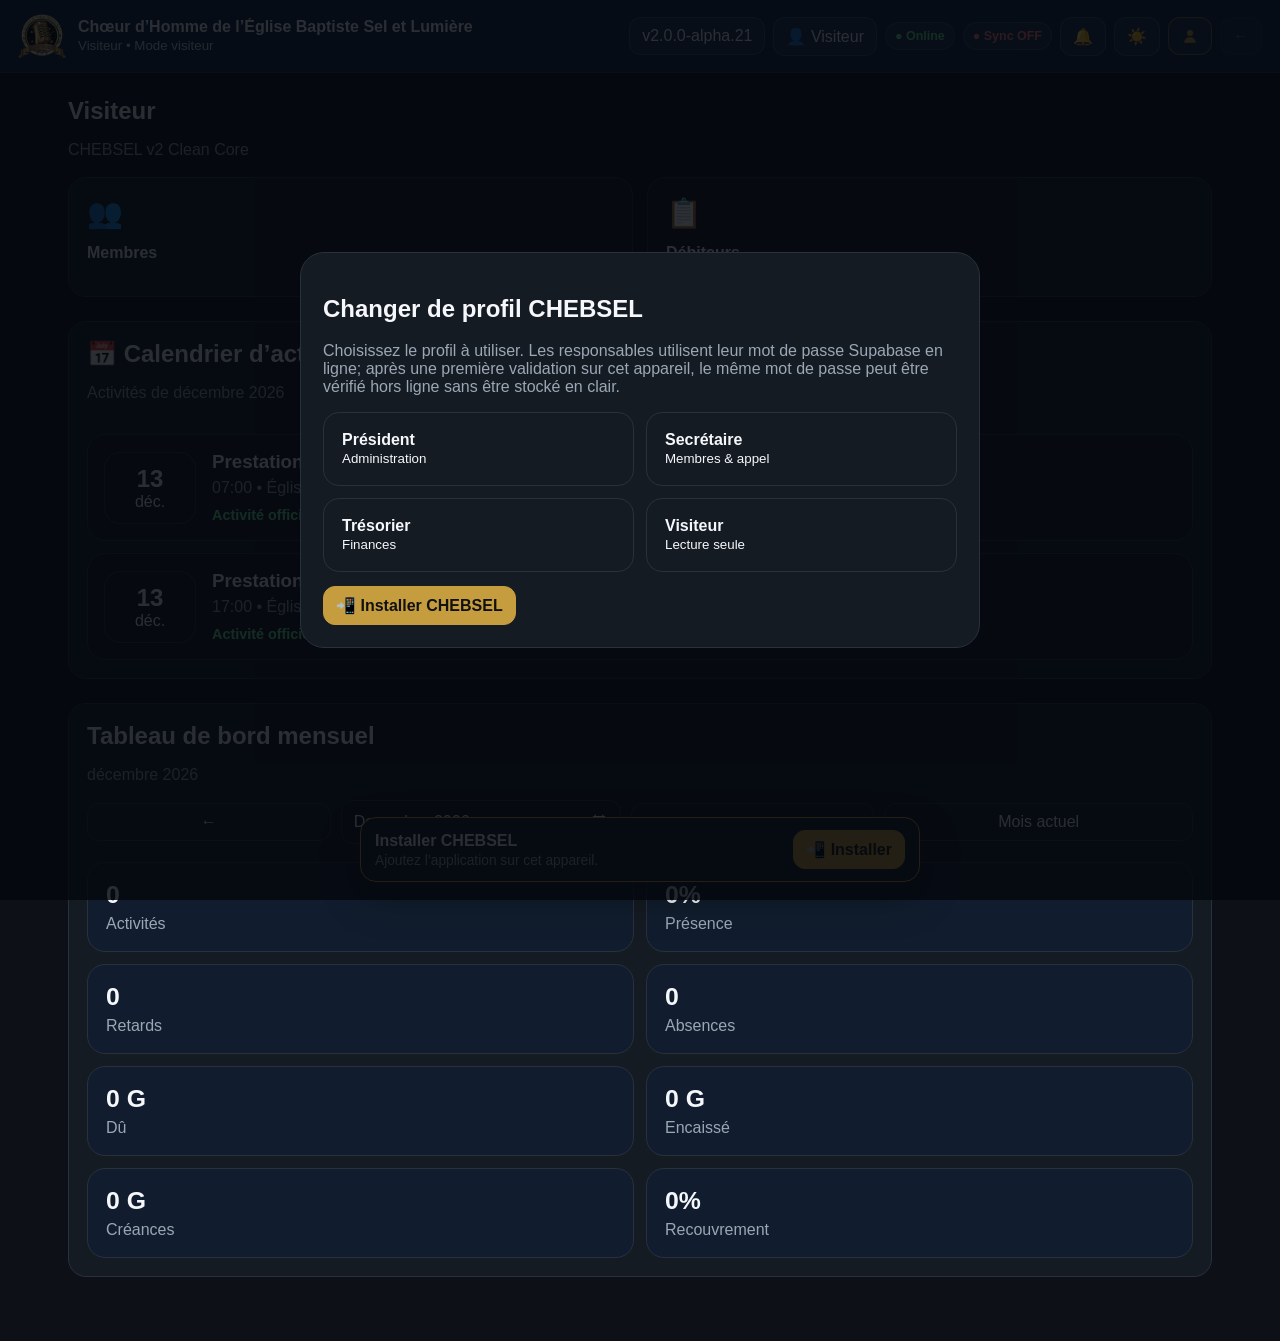
==== commit b6b47224: "CHEBSEL v2 clean core: align index with alpha.21" ====
--- a/index.html
+++ b/index.html
@@ -4,7 +4,7 @@
   <meta charset="utf-8">
   <meta name="viewport" content="width=device-width,initial-scale=1,viewport-fit=cover">
   <meta name="theme-color" content="#102644">
-  <title>CHEBSEL v2.0.0-alpha.20 — Clean Core</title>
+  <title>CHEBSEL v2.0.0-alpha.21 — Clean Core</title>
   <link rel="manifest" href="./manifest.webmanifest">
   <link rel="icon" href="./icons/icon-192.png">
   <link rel="apple-touch-icon" href="./icons/icon-192.png">
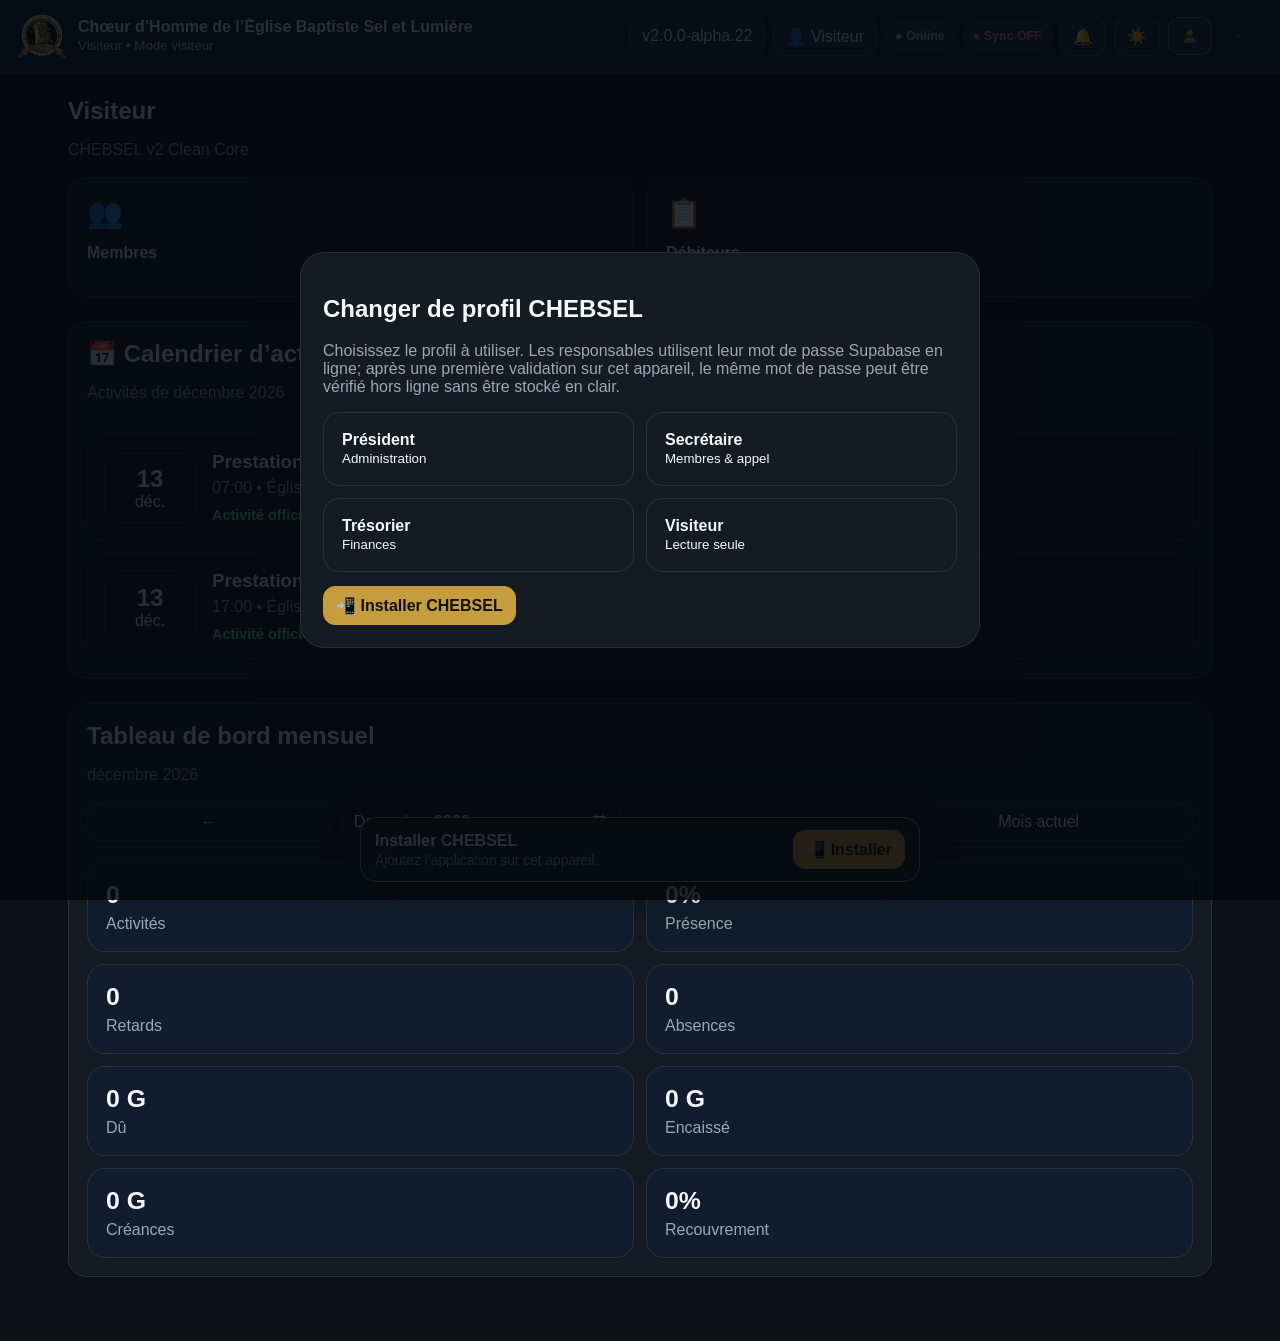
==== commit be0d285a: "CHEBSEL v2 clean core: align index with alpha.22" ====
--- a/index.html
+++ b/index.html
@@ -4,7 +4,7 @@
   <meta charset="utf-8">
   <meta name="viewport" content="width=device-width,initial-scale=1,viewport-fit=cover">
   <meta name="theme-color" content="#102644">
-  <title>CHEBSEL v2.0.0-alpha.21 — Clean Core</title>
+  <title>CHEBSEL v2.0.0-alpha.22 — Clean Core</title>
   <link rel="manifest" href="./manifest.webmanifest">
   <link rel="icon" href="./icons/icon-192.png">
   <link rel="apple-touch-icon" href="./icons/icon-192.png">
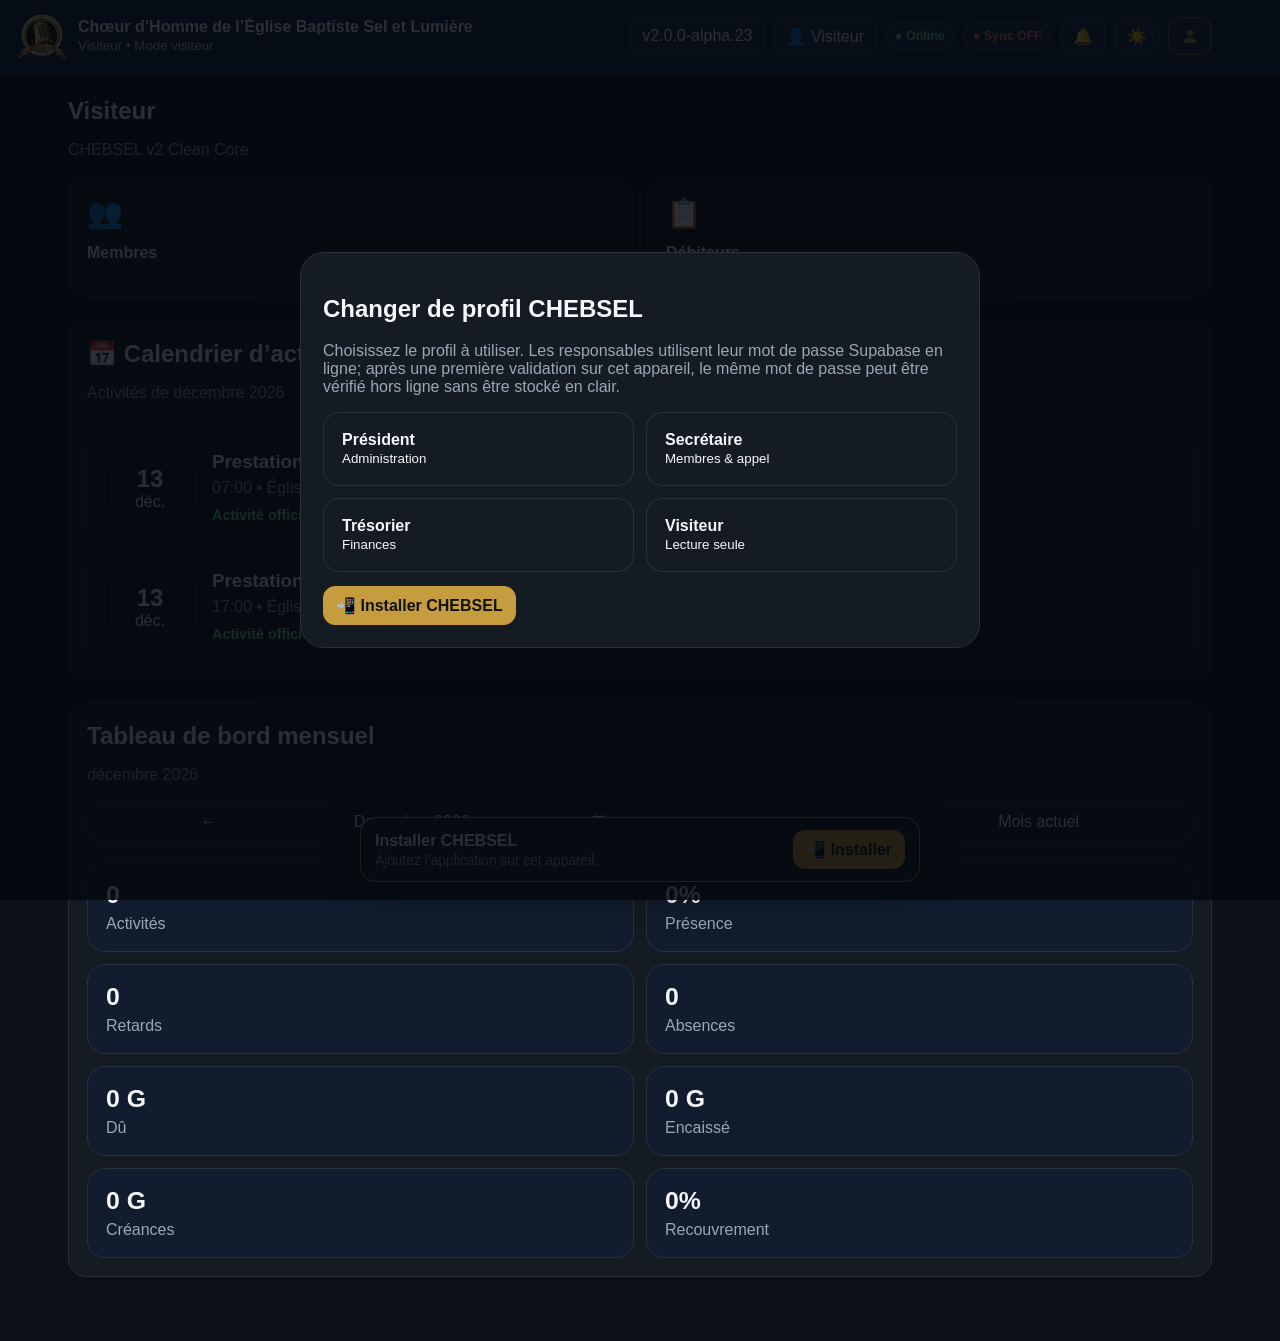
==== commit acafb186: "CHEBSEL v2 clean core: align index with alpha.23" ====
--- a/index.html
+++ b/index.html
@@ -4,7 +4,7 @@
   <meta charset="utf-8">
   <meta name="viewport" content="width=device-width,initial-scale=1,viewport-fit=cover">
   <meta name="theme-color" content="#102644">
-  <title>CHEBSEL v2.0.0-alpha.22 — Clean Core</title>
+  <title>CHEBSEL v2.0.0-alpha.23 — Clean Core</title>
   <link rel="manifest" href="./manifest.webmanifest">
   <link rel="icon" href="./icons/icon-192.png">
   <link rel="apple-touch-icon" href="./icons/icon-192.png">
